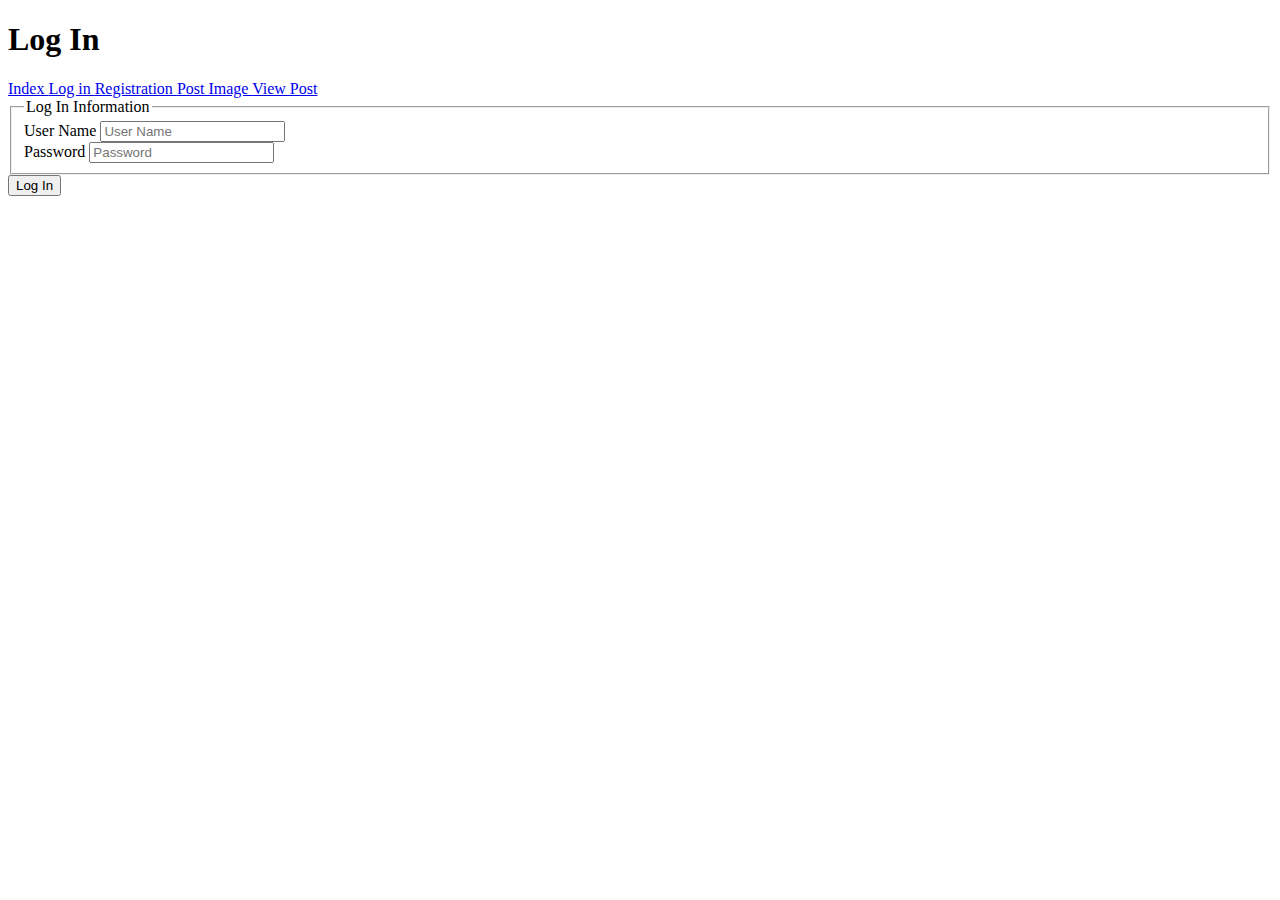
==== application/public/html/login.html @ e4ae289f "Main Bunch Of It" ====
<!DOCTYPE html>
<html lang="en">
<head>
    <link rel="stylesheet" href="C:\Users\User\Documents\GitHub\csc317-code-ClamyHatz\application\public\css\style.css">
    <meta charset="utf=8">
    <title>Lily Keus's Assignment 2</title>
</head>
<body>
    <div class="header">
        <h1>
            Log In
        </h1>
    </div>
    <div class="nav">
        <a href="index.html">Index  </a>
        <a href="login.html">Log in  </a>
        <a href="postimage.html">Registration  </a>
        <a href="registration.html">Post Image  </a>
        <a href="viewpost.html">View Post  </a>
    </div>
    <div class="article">
        <form action="file:///C:/Users/User/Desktop/postimage.html" method="POST">
            <fieldset>
                <legend>Log In Information</legend>
                <label for="uname">User Name</label>
                <input type="text" name="uname" required placeholder="User Name"/>
                <br>
                <label for="pawrd">Password</label>
                <input type="password" name="pawrd"required placeholder="Password"/>
            </fieldset>
            <input type="submit" value="Log In">
        </form>
    </div> 
</body>
</html>
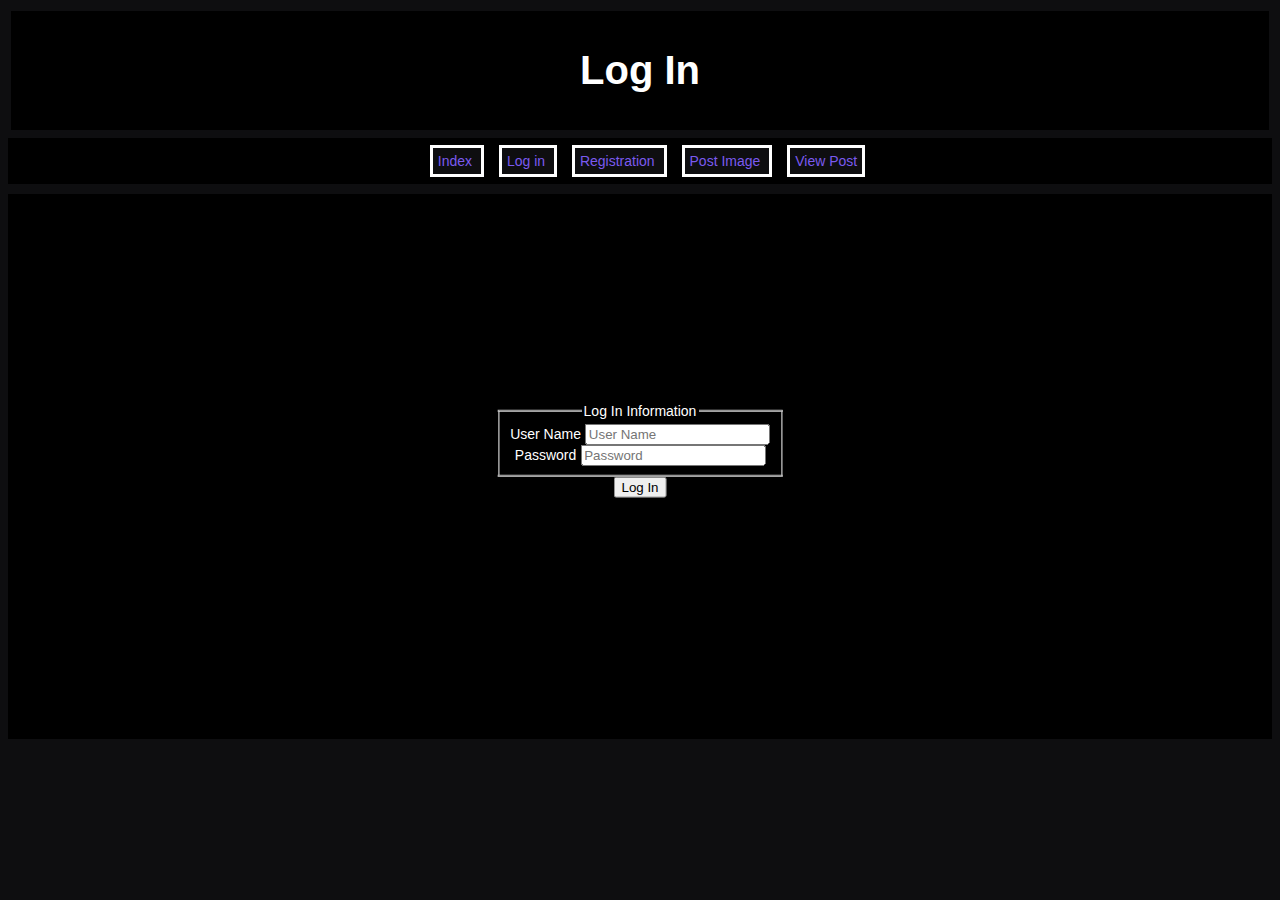
==== commit 5008cc94: "Edit #2" ====
--- a/application/public/html/login.html
+++ b/application/public/html/login.html
@@ -1,9 +1,9 @@
 <!DOCTYPE html>
 <html lang="en">
 <head>
-    <link rel="stylesheet" href="C:\Users\User\Documents\GitHub\csc317-code-ClamyHatz\application\public\css\style.css">
+    <link rel="stylesheet" href="..\css\style.css" type="text/css">
     <meta charset="utf=8">
-    <title>Lily Keus's Assignment 2</title>
+    <title>Lily Keus's Assignment 3</title>
 </head>
 <body>
     <div class="header">
@@ -14,12 +14,12 @@
     <div class="nav">
         <a href="index.html">Index  </a>
         <a href="login.html">Log in  </a>
-        <a href="postimage.html">Registration  </a>
-        <a href="registration.html">Post Image  </a>
+        <a href="registration.html">Registration  </a>
+        <a href="postimage.html">Post Image  </a>
         <a href="viewpost.html">View Post  </a>
     </div>
     <div class="article">
-        <form action="file:///C:/Users/User/Desktop/postimage.html" method="POST">
+        <form action="postimage.html" method="POST">
             <fieldset>
                 <legend>Log In Information</legend>
                 <label for="uname">User Name</label>
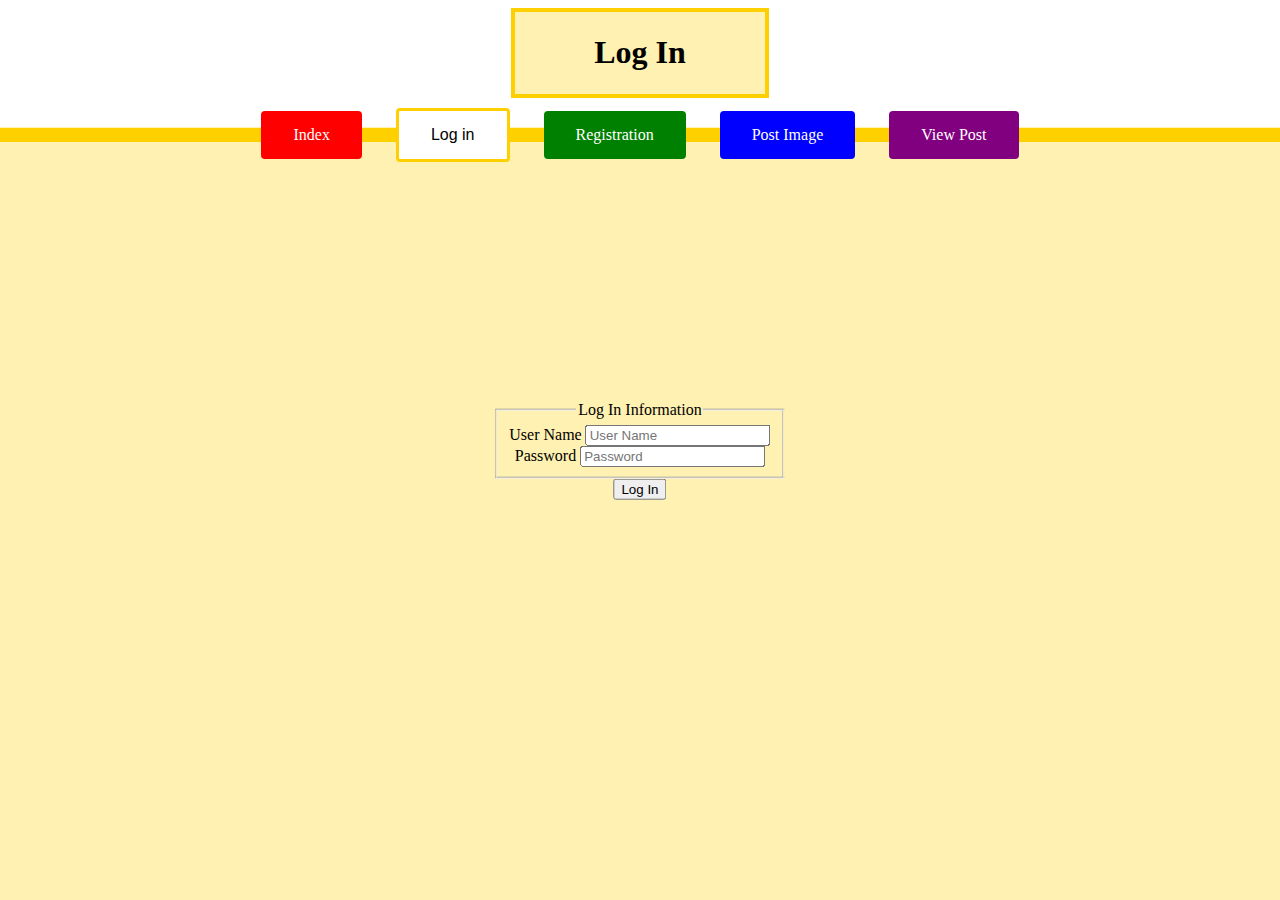
==== commit 8994661f: "changed all my designs" ====
--- a/application/public/html/login.html
+++ b/application/public/html/login.html
@@ -5,18 +5,18 @@
     <meta charset="utf=8">
     <title>Lily Keus's Assignment 3</title>
 </head>
-<body>
-    <div class="header">
+<body class="loginpage">
+    <div class="headerlogin">
         <h1>
             Log In
         </h1>
     </div>
     <div class="nav">
-        <a href="index.html">Index  </a>
-        <a href="login.html">Log in  </a>
-        <a href="registration.html">Registration  </a>
-        <a href="postimage.html">Post Image  </a>
-        <a href="viewpost.html">View Post  </a>
+        <a href="Index.html" class="indexnav">Index</a>
+        <button class="loginnavmain">Log in</button>
+        <a href="registration.html" class="regnav">Registration</a>
+        <a href="postimage.html" class="postnav">Post Image</a>
+        <a href="viewpost.html" class="viewnav">View Post</a>
     </div>
     <div class="article">
         <form action="postimage.html" method="POST">
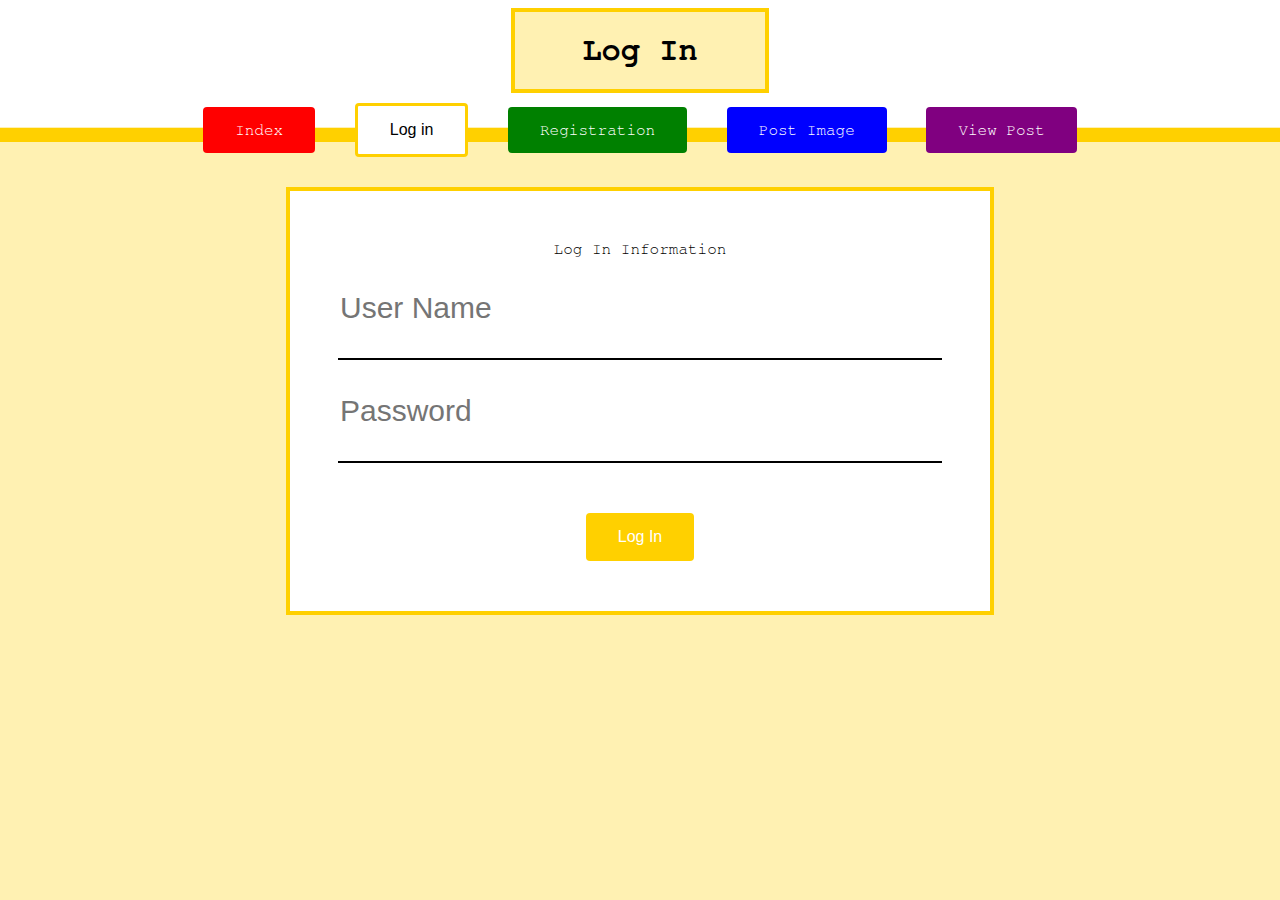
==== commit 1c1ce11a: "made the forms look a bit better" ====
--- a/application/public/html/login.html
+++ b/application/public/html/login.html
@@ -22,13 +22,12 @@
         <form action="postimage.html" method="POST">
             <fieldset>
                 <legend>Log In Information</legend>
-                <label for="uname">User Name</label>
-                <input type="text" name="uname" required placeholder="User Name"/>
+                <input class="forms" class="logform" type="text" name="uname" required placeholder="User Name"/>
                 <br>
-                <label for="pawrd">Password</label>
-                <input type="password" name="pawrd"required placeholder="Password"/>
+                <input class="forms" class="logform" type="password" name="pawrd" required placeholder="Password"/>
             </fieldset>
-            <input type="submit" value="Log In">
+            <br>
+            <input class="logsub" type="submit" value="Log In">
         </form>
     </div> 
 </body>
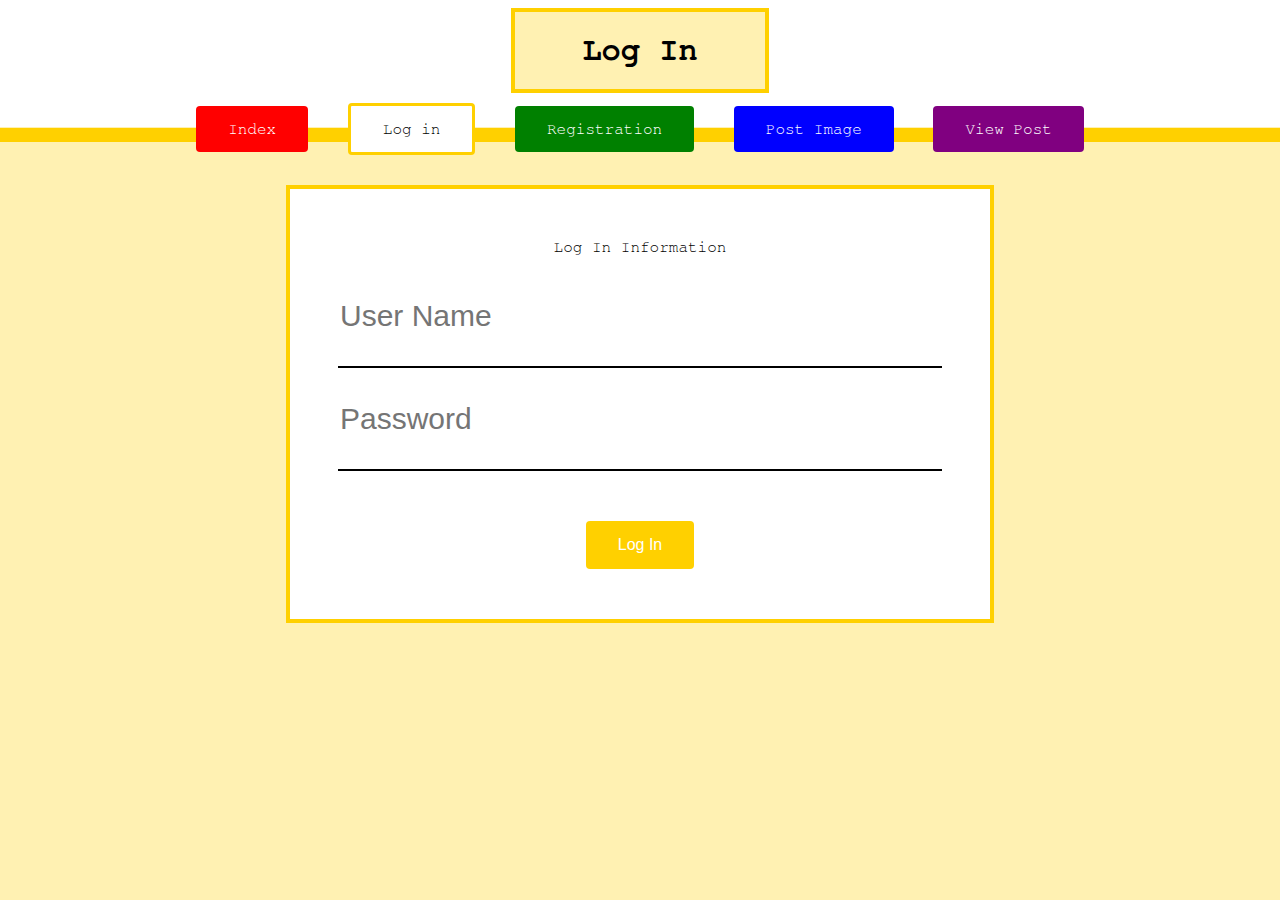
==== commit 4f8ff469: "made the website look even better" ====
--- a/application/public/html/login.html
+++ b/application/public/html/login.html
@@ -19,7 +19,7 @@
         <a href="viewpost.html" class="viewnav">View Post</a>
     </div>
     <div class="article">
-        <form action="postimage.html" method="POST">
+        <form class="loginform" action="postimage.html" method="POST">
             <fieldset>
                 <legend>Log In Information</legend>
                 <input class="forms" class="logform" type="text" name="uname" required placeholder="User Name"/>
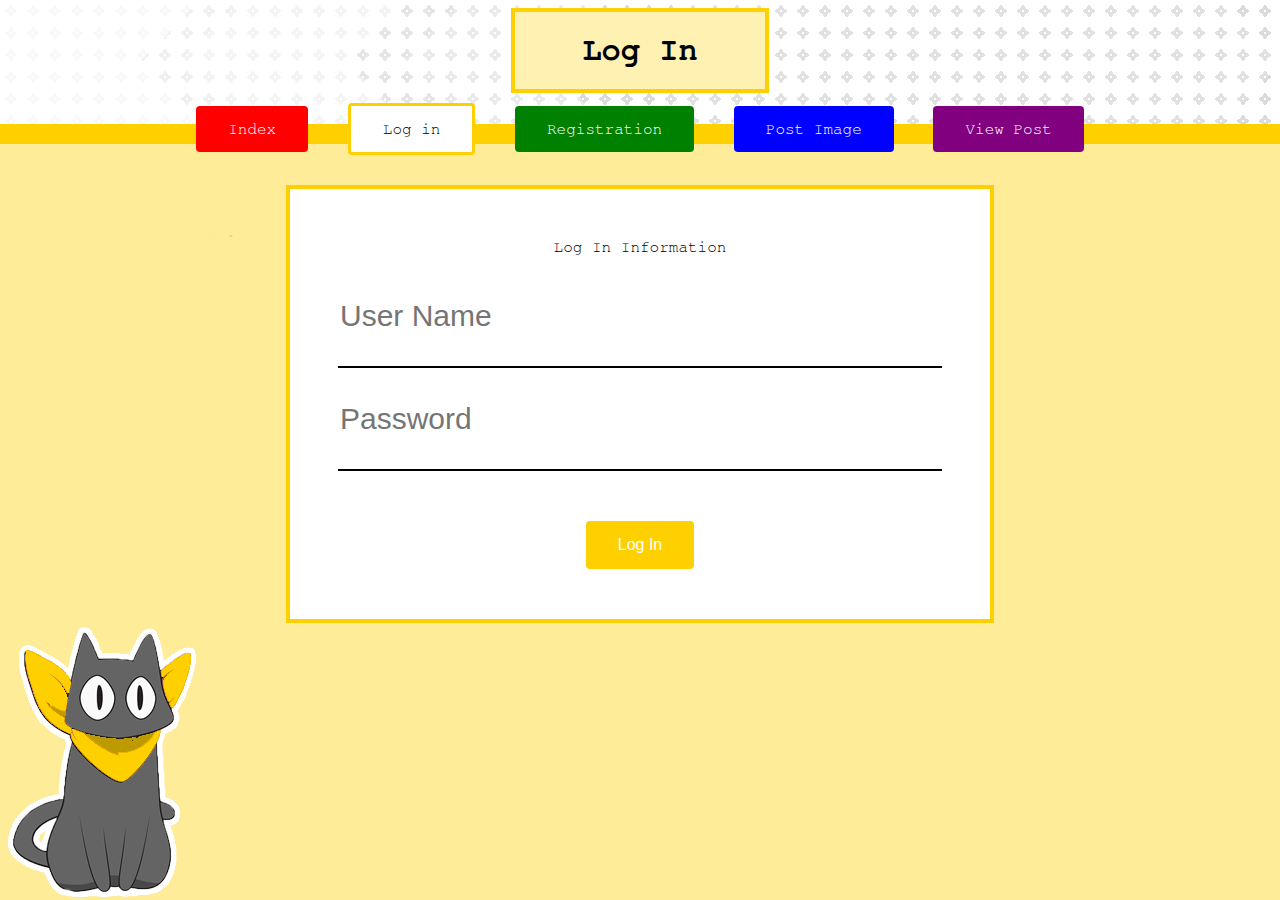
==== commit bef34580: "css fix" ====
--- a/application/public/html/login.html
+++ b/application/public/html/login.html
@@ -30,5 +30,8 @@
             <input class="logsub" type="submit" value="Log In">
         </form>
     </div> 
+    <div class="cat">
+        <img src="..\css\sakamotoyellow.png">
+    </div>
 </body>
 </html>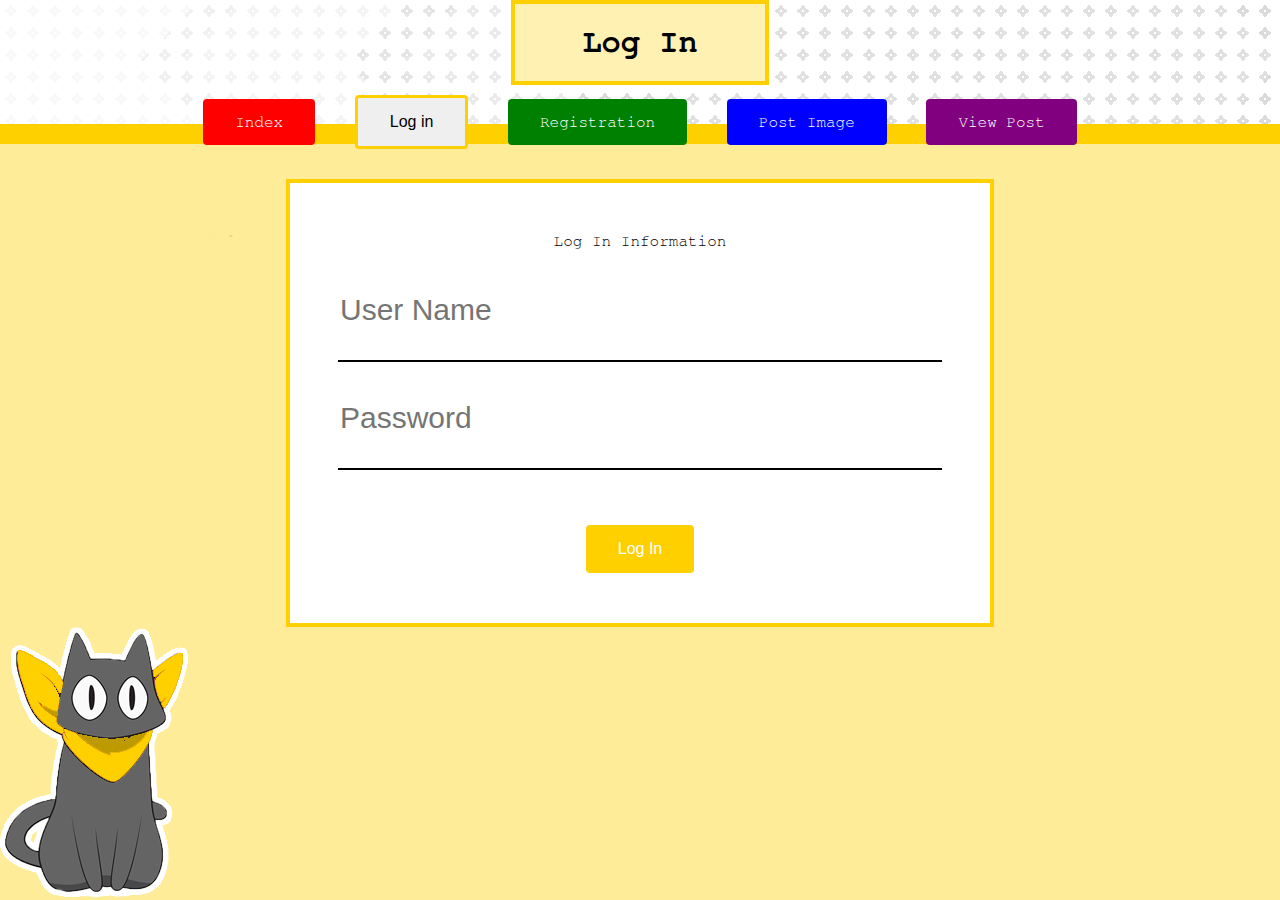
==== commit 5ae4c17d: "Basic editing" ====
--- a/application/public/html/login.html
+++ b/application/public/html/login.html
@@ -6,14 +6,14 @@
     <title>Lily Keus's Assignment 3</title>
 </head>
 <body class="loginpage">
-    <div class="headerlogin">
+    <div class="header headerlogin">
         <h1>
             Log In
         </h1>
     </div>
     <div class="nav">
         <a href="Index.html" class="indexnav">Index</a>
-        <button class="loginnavmain">Log in</button>
+        <button class="loginnavmain" class="mainnavs">Log in</button>
         <a href="registration.html" class="regnav">Registration</a>
         <a href="postimage.html" class="postnav">Post Image</a>
         <a href="viewpost.html" class="viewnav">View Post</a>
@@ -22,12 +22,12 @@
         <form class="loginform" action="postimage.html" method="POST">
             <fieldset>
                 <legend>Log In Information</legend>
-                <input class="forms" class="logform" type="text" name="uname" required placeholder="User Name"/>
+                <input class="forms" type="text" name="uname" required placeholder="User Name"/>
                 <br>
-                <input class="forms" class="logform" type="password" name="pawrd" required placeholder="Password"/>
+                <input class="forms" type="password" name="pawrd" required placeholder="Password"/>
             </fieldset>
             <br>
-            <input class="logsub" type="submit" value="Log In">
+            <input class="logsub loginnav" type="submit" value="Log In">
         </form>
     </div> 
     <div class="cat">
